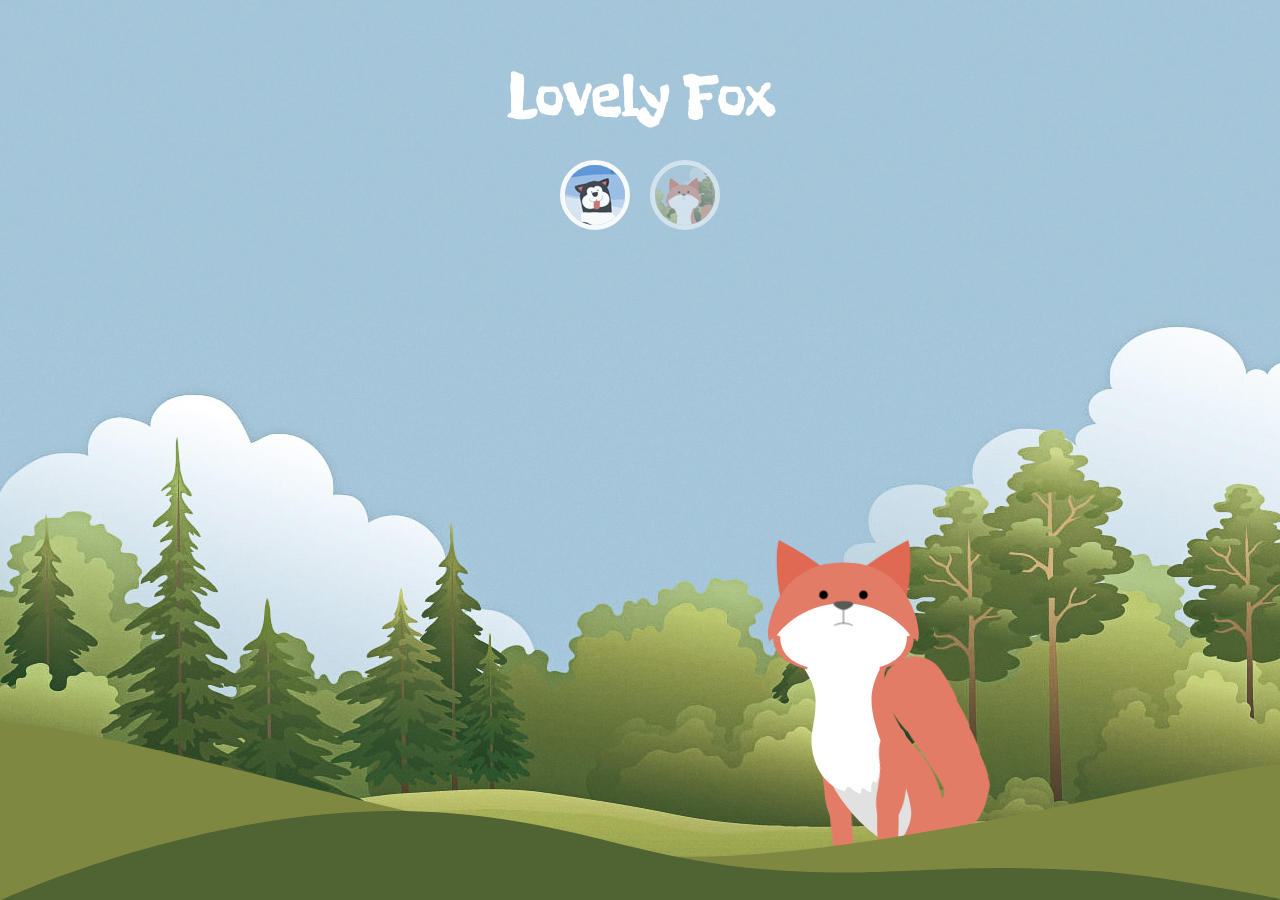
==== index2.html @ 7a29f23e "粥蛋动物园" ====
<!DOCTYPE html>
<html>

<head>
	<meta charset="UTF-8" />
	<meta http-equiv="X-UA-Compatible" content="IE=edge">
	<meta name="viewport" content="width=device-width, initial-scale=1">
	<title>粥蛋动物园</title>
	<meta name="description" content="Demo 2 for the tutorial on how to animate SVG animals using only CSS (SCSS)" />
	<meta name="keywords" content="animated animals, css, scss, squigglevision, svg, husky, web design" />
	<meta name="author" content="David Khourshid for Codrops" />
	<link rel="shortcut icon" href="favicon.svg">
	<link href='https://fonts.googleapis.com/css?family=Freckle+Face' rel='stylesheet' type='text/css'>
	<link rel="stylesheet" type="text/css" href="css/normalize.css" />
	<link rel="stylesheet" type="text/css" href="css/demo.css" />
	<link rel="stylesheet" type="text/css" href="css/fox.css" />
	<!--[if IE]>
			<script src="http://html5shiv.googlecode.com/svn/trunk/html5.js"></script>
		<![endif]-->
</head>

<body class="demo-fox">
	<div class="container">
		<header class="codrops-header">
			<h1>Lovely Fox</h1>
			<nav class="codrops-demos">
				<a href="index.html" title="Alex the CSS Husky"><img src="img/link-husky.png"
						alt="Alex the Husky" /></a>
				<a class="current-demo" href="index2.html" title="Felix the CSS/SVG Fox"><img src="img/link-fox.png"
						alt="Felix the Fox" /></a>
			</nav>
		</header>
		<div class="content content--fox">
			<div class="fox">
				<div class="fox-body">
					<div class="fox-front-leg"></div>
					<div class="fox-front-leg"></div>
				</div>
				<div class="fox-head">
					<div class="fox-face">
						<div class="fox-ears">
							<div class="fox-ear"></div>
							<div class="fox-ear"></div>
						</div>
						<div class="fox-skull"></div>
						<div class="fox-front"></div>
						<div class="fox-eyes"></div>
						<div class="fox-nose"></div>
					</div>
				</div>
				<div class="fox-tail">
					<div class="fox-tail">
						<div class="fox-tail">
							<div class="fox-tail">
								<div class="fox-tail">
									<div class="fox-tail">
										<div class="fox-tail">
										</div>
									</div>
								</div>
							</div>
						</div>
					</div>
				</div>
			</div>
			<svg xmlns="http://www.w3.org/2000/svg" version="1.1" style="display:none">
				<defs>
					<filter id="squiggly-0">
						<feTurbulence id="turbulence" baseFrequency="0.02" numOctaves="3" result="noise" seed="0" />
						<feDisplacementMap id="displacement" in="SourceGraphic" in2="noise" scale="2" />
					</filter>
					<filter id="squiggly-1">
						<feTurbulence id="turbulence" baseFrequency="0.02" numOctaves="3" result="noise" seed="1" />
						<feDisplacementMap in="SourceGraphic" in2="noise" scale="3" />
					</filter>
					<filter id="squiggly-2">
						<feTurbulence id="turbulence" baseFrequency="0.02" numOctaves="3" result="noise" seed="2" />
						<feDisplacementMap in="SourceGraphic" in2="noise" scale="2" />
					</filter>
					<filter id="squiggly-3">
						<feTurbulence id="turbulence" baseFrequency="0.02" numOctaves="3" result="noise" seed="3" />
						<feDisplacementMap in="SourceGraphic" in2="noise" scale="3" />
					</filter>
					<filter id="squiggly-4">
						<feTurbulence id="turbulence" baseFrequency="0.02" numOctaves="3" result="noise" seed="4" />
						<feDisplacementMap in="SourceGraphic" in2="noise" scale="1" />
					</filter>
				</defs>
			</svg>
		</div><!-- /content -->
	</div><!-- /container -->
	<div style="text-align:center;clear:both">
		<script src="/gg_bd_ad_720x90.js" type="text/javascript"></script>
		<script src="/follow.js" type="text/javascript"></script>
	</div>
</body>

</html>
---- css/demo.css ----
@font-face {
	font-weight: normal;
	font-style: normal;
	font-family: 'codropsicons';
	src:url('../fonts/codropsicons/codropsicons.eot');
	src:url('../fonts/codropsicons/codropsicons.eot?#iefix') format('embedded-opentype'),
		url('../fonts/codropsicons/codropsicons.woff') format('woff'),
		url('../fonts/codropsicons/codropsicons.ttf') format('truetype'),
		url('../fonts/codropsicons/codropsicons.svg#codropsicons') format('svg');
}

*, *::after, *::before { -webkit-box-sizing: border-box; box-sizing: border-box; }

body {
	font-family: Avenir, 'Helvetica Neue', 'Lato', 'Segoe UI', Helvetica, Arial, sans-serif;
	color: #444;
	background: #f6f6f6;
	-webkit-font-smoothing: antialiased;
	-moz-osx-font-smoothing: grayscale;
}

a {
	outline: none;
	color: #fff;
	text-decoration: none;
}

a:hover, a:focus {
	color: #2C2F36;
	outline: none;
}

.info {
	display: none;
	max-width: 300px;
	font-weight: bold;
	color: #d14684;
	background: #fff;
	border-radius: 15px;
	padding: 1em;
	margin: 1em auto;
}

.hidden {
	position: absolute;
	overflow: hidden;
	width: 0;
	height: 0;
	pointer-events: none;
}

.container {
	overflow: hidden;
	width: 100vw;
	height: 100vh;
}

/* Header */
.codrops-header {
	padding: 2em 1em 4em;
	text-align: center;
	z-index: 100;
}

.codrops-header h1 {
	margin: 0.5em 0 0;
	letter-spacing: -1px;
	font-size: 4em;
	line-height: 1;
	font-family: 'Freckle Face', cursive;
	font-weight: 400;
	color: #fff;
}

/* Top Navigation Style */
.codrops-links {
	position: relative;
	display: inline-block;
	text-align: center;
	white-space: nowrap;
}

.codrops-links::after {
	position: absolute;
	top: 0;
	left: 50%;
	width: 1px;
	height: 100%;
	background: rgba(0,0,0,0.1);
	content: '';
	-webkit-transform: rotate3d(0,0,1,22.5deg);
	transform: rotate3d(0,0,1,22.5deg);
}

.codrops-icon {
	display: inline-block;
	margin: 0.5em;
	padding: 0em 0;
	width: 1.5em;
	text-decoration: none;
}

.codrops-icon span {
	display: none;
}

.codrops-icon::before {
	margin: 0 5px;
	text-transform: none;
	font-weight: normal;
	font-style: normal;
	font-variant: normal;
	font-family: 'codropsicons';
	line-height: 1;
	speak: none;
	-webkit-font-smoothing: antialiased;
}

.codrops-icon--drop::before {
	content: "\e001";
	color: #0099cc;
}

.codrops-icon--prev::before {
	content: "\e004";
}

/* Demo links */
.codrops-demos {
	margin: 2em 0 0;
}

.codrops-demos a {
	display: inline-block;
	margin: 0 0.5em;
	font-weight: bold;
}

.codrops-demos a img {
	display: block;
	border-radius: 50%;
	border: 5px solid #fff;
	opacity: 0.9;
}

.codrops-demos a:focus img,
.codrops-demos a:hover img {
	opacity: 1;
}

.codrops-demos a.current-demo img {
	opacity: 0.5;
}

/* Content */
.content {
	padding: 3em 0;
}

@media screen and (max-width: 40em) {
	.codrops-header h1 {
		font-size: 2.8em;
	}
	.info {
		display: block;
	}
}
---- css/fox.css ----
*, *:before, *:after {
  position: relative;
}

body {
  background: white;
}

.codrops-header h1 {
  -webkit-animation: squigglevision 0.3s infinite;
  animation: squigglevision 0.3s infinite;
  -webkit-animation-timing-function: cubic-bezier(0, 0, 0.8, 0.9);
  animation-timing-function: cubic-bezier(0, 0, 0.8, 0.9);
}

.content--fox {
  background: #99bfcf url("../img/landscape.jpg") no-repeat 50% 100%;
  background-size: cover;
  position: absolute;
  pointer-events: none;
  top: 0;
  width: 100%;
  height: 100vh;
  overflow: hidden;
  left: 50%;
  -webkit-transform: translateX(-50%);
  transform: translateX(-50%);
}
.content--fox:after {
  content: '';
  position: absolute;
  top: 0;
  left: 0;
  width: 100%;
  height: 100%;
  background-position: bottom center;
  background-repeat: no-repeat;
  background-size: cover;
  background-image: url("data:image/svg+xml;charset=utf8,%3Csvg%20viewBox%3D%220%200%201290%20900%22%20xmlns%3D%22http%3A%2F%2Fwww%2Ew3%2Eorg%2F2000%2Fsvg%22%3E%3Cpath%20fill%3D%22%237e8841%22%20d%3D%22M1290%2C764%2E1V900H0V722c115%2E2%2C0%2C514%2E2%2C135%2E7%2C698%2C134%2E8C903%2E5%2C855%2E7%2C1223%2E5%2C764%2E1%2C1290%2C764%2E1z%22%2F%3E%3Cpath%20fill%3D%22%234f6333%22%20d%3D%22M6%2C900c0%2C0%2C209%2E1%2D96%2E7%2C417%2E9%2D88%2E5c180%2E9%2C7%2E1%2C230%2E7%2C64%2E4%2C442%2E4%2C60%2E9c68%2E2%2D1%2E1%2C126%2E6%2D8%2E1%2C233%2E7%2D1%2E5c71%2E8%2C4%2E5%2C190%2C29%2C190%2C29H6z%22%2F%3E%3C%2Fsvg%3E");
}

.fox {
  position: absolute;
  height: 26.25vmax;
  width: 18.2vmax;
  -webkit-animation: fox 17s none, squigglevision 0.3s infinite;
  animation: fox 17s none, squigglevision 0.3s infinite;
  -webkit-animation-timing-function: cubic-bezier(0, 0, 0.8, 0.9);
  animation-timing-function: cubic-bezier(0, 0, 0.8, 0.9);
  bottom: 2.5vmax;
  left: 60%;
  -webkit-transform-origin: bottom right;
  transform-origin: bottom right;
}
.fox *, .fox *:before, .fox *:after {
  -webkit-animation-timing-function: cubic-bezier(0.645, 0.045, 0.355, 1) !important;
  animation-timing-function: cubic-bezier(0.645, 0.045, 0.355, 1) !important;
}
.fox * {
  position: absolute;
  background-size: contain;
  background-repeat: no-repeat;
  -webkit-transform-style: preserve-3d;
  transform-style: preserve-3d;
}
.fox *:before, .fox *:after {
  content: '';
  position: absolute;
  display: block;
  background-size: contain;
  background-repeat: no-repeat;
  height: 100%;
  width: 100%;
}

.fox-head {
  -webkit-transform: translateZ(200px);
  transform: translateZ(200px);
  -webkit-animation: head 17s forwards;
  animation: head 17s forwards;
  height: 11.76vmax;
  width: 11.76vmax;
  top: 0;
  left: 0;
}

.fox-face {
  -webkit-perspective: 70vmax;
  perspective: 70vmax;
}
.fox-face, .fox-face > * {
  height: 100%;
  width: 100%;
  background-size: contain;
}

.fox-ears {
  -webkit-transform: translateZ(-5.88vmax);
  transform: translateZ(-5.88vmax);
  -webkit-animation: ears 17s infinite none;
  animation: ears 17s infinite none;
}

.fox-ear {
  height: 100%;
  width: 100%;
}

.fox-ear:first-child {
  -webkit-animation: ear-left 17s infinite none;
  animation: ear-left 17s infinite none;
  background-image: url("data:image/svg+xml;charset=utf8,%3Csvg%20viewBox%3D%220%200%20168%20168%22%20xmlns%3D%22http%3A%2F%2Fwww%2Ew3%2Eorg%2F2000%2Fsvg%22%3E%3Cpath%20fill%3D%22%23df6951%22%20d%3D%22M48%2E7%2C84%2E4c0%2C0%2D35%2E5%2C4%2E6%2D40%2D10%2E8s%2D8%2D57%2E2%2D2%2E5%2D70%2E9c0%2C0%2C66%2E7%2C34%2C66%2E7%2C52S48%2E7%2C84%2E4%2C48%2E7%2C84%2E4z%22%2F%3E%3C%2Fsvg%3E");
}

.fox-ear:last-child {
  -webkit-animation: ear-right 17s infinite none;
  animation: ear-right 17s infinite none;
  background-image: url("data:image/svg+xml;charset=utf8,%3Csvg%20viewBox%3D%220%200%20168%20168%22%20xmlns%3D%22http%3A%2F%2Fwww%2Ew3%2Eorg%2F2000%2Fsvg%22%3E%3Cpath%20fill%3D%22%23df6951%22%20d%3D%22M118%2E8%2C84%2E4c0%2C0%2C35%2E5%2C4%2E6%2C40%2D10%2E8s8%2D57%2E2%2C2%2E5%2D70%2E9c0%2C0%2D66%2E8%2C34%2D66%2E8%2C52S118%2E8%2C84%2E4%2C118%2E8%2C84%2E4z%22%2F%3E%3C%2Fsvg%3E");
}

.fox-skull {
  background-image: url("data:image/svg+xml;charset=utf8,%3Csvg%20viewBox%3D%220%200%20168%20168%22%20xmlns%3D%22http%3A%2F%2Fwww%2Ew3%2Eorg%2F2000%2Fsvg%22%3E%3Cpath%20fill%3D%22%23e37c67%22%20id%3D%22circle%22%20d%3D%22M83%2E7%2C157%2E4c11%2E3%2C0%2C77%2E9%2D2%2E3%2C77%2E9%2D39%2E3c0%2C0%2C3%2E7%2C1%2C3%2E7%2C4%2E3c0%2C0%2C2%2E1%2D3%2E3%2C2%2E1%2D10%2E3s%2D9%2E3%2D78%2E2%2D83%2E7%2D78%2E2%20%20%20S0%2C105%2E1%2C0%2C112%2E1s2%2E1%2C10%2E3%2C2%2E1%2C10%2E3c0%2D3%2E3%2C3%2E7%2D4%2E3%2C3%2E7%2D4%2E3C5%2E8%2C155%2E1%2C72%2E4%2C157%2E4%2C83%2E7%2C157%2E4z%22%2F%3E%3Cpath%20fill%3D%22white%22%20d%3D%22M83%2E7%2C139%2E9c38%2E2%2C0%2C40%2E1%2C6%2E9%2C40%2E1%2C6%2E9v5%2E7c%2D1%2E2%2C4%2E9%2D35%2E2%2C7%2E4%2D40%2E1%2C7%2E4s%2D39%2D2%2E6%2D40%2E1%2D7%2E4v%2D5%2E7%20%20%20C43%2E6%2C146%2E9%2C45%2E5%2C139%2E9%2C83%2E7%2C139%2E9z%22%2F%3E%3C%2Fsvg%3E");
  background-size: contain;
}

.fox-front {
  -webkit-animation: front 17s infinite none;
  animation: front 17s infinite none;
  -webkit-transform-origin: bottom center;
  transform-origin: bottom center;
}
.fox-front:after {
  -webkit-animation: front-after 17s infinite none;
  animation: front-after 17s infinite none;
  -webkit-transform-origin: bottom right;
  transform-origin: bottom right;
  background-image: url("data:image/svg+xml;charset=utf8,%3Csvg%20viewBox%3D%220%200%20168%20168%22%20xmlns%3D%22http%3A%2F%2Fwww%2Ew3%2Eorg%2F2000%2Fsvg%22%3E%3Cpath%20fill%3D%22white%22%20d%3D%22M83%2E7%2C154%2E4c14%2C0%2C71%2C0%2E1%2C70%2E3%2D38%2E5l3%2E8%2D1%2E5c0%2C0%2D24%2E1%2D35%2E5%2D74%2D35%2E5s%2D74%2C35%2E5%2D74%2C35%2E5l3%2E8%2C1%2E5%20%20%20C12%2E7%2C154%2E5%2C69%2E7%2C154%2E4%2C83%2E7%2C154%2E4z%22%2F%3E%3C%2Fsvg%3E");
}
.fox-front:before {
  -webkit-animation: front-before 17s infinite none;
  animation: front-before 17s infinite none;
  -webkit-transform-origin: right top;
  transform-origin: right top;
  height: 5.67vmax;
  width: 7.7vmax;
  bottom: 0.56vmax;
  left: -1.82vmax;
  -webkit-transform: rotateY(90deg);
  transform: rotateY(90deg);
  background-image: url("data:image/svg+xml;charset=utf8,%3Csvg%20viewBox%3D%22%2D337%20181%2E6%20115%2E7%2081%22%20xmlns%3D%22http%3A%2F%2Fwww%2Ew3%2Eorg%2F2000%2Fsvg%22%3E%3Cpath%20fill%3D%22white%22%20d%3D%22M%2D221%2E3%2C183%2E1c%2D33%2E5%2D3%2D115%2E7%2D2%2D115%2E7%2C7c0%2C40%2E5%2C69%2E3%2C49%2E1%2C79%2E2%2C59c13%2E1%2C13%2E1%2C36%2E5%2C13%2E5%2C36%2E5%2C13%2E5V183%2E1z%22%2F%3E%3C%2Fsvg%3E");
}

.fox-nose {
  -webkit-animation: nose 17s infinite none;
  animation: nose 17s infinite none;
}
.fox-nose:before {
  -webkit-transform: translateZ(10.5vmax) scale(0.8);
  transform: translateZ(10.5vmax) scale(0.8);
  background-image: url("data:image/svg+xml;charset=utf8,%3Csvg%20viewBox%3D%220%200%20168%20168%22%20xmlns%3D%22http%3A%2F%2Fwww%2Ew3%2Eorg%2F2000%2Fsvg%22%3E%3Cpath%20fill%3D%22%23575A57%22%20d%3D%22M83%2E7%2C86%2E7c3%2E3%2C0%2C11%2E6%2D3%2E9%2C11%2E6%2D7%2E1c0%2D3%2E2%2D9%2E4%2D3%2E2%2D11%2E6%2D3%2E2c%2D2%2E2%2C0%2D11%2E6%2C0%2D11%2E6%2C3%2E2%20%20%20C72%2E1%2C82%2E8%2C80%2E4%2C86%2E7%2C83%2E7%2C86%2E7z%22%2F%3E%3Cpath%20stroke%3D%22%23575A57%22%20d%3D%22M83%2E7%2C102%2E3V86%2E7%22%2F%3E%3Cpath%20stroke%3D%22%23575A57%22%20fill%3D%22none%22%20d%3D%22M94%2E5%2C104%2E9c0%2C0%2D5%2E2%2D2%2E7%2D10%2E8%2D2%2E7c%2D5%2E6%2C0%2D10%2E8%2C2%2E7%2D10%2E8%2C2%2E7%22%2F%3E%3C%2Fsvg%3E");
}

.fox-eyes {
  -webkit-animation: eyes 17s infinite none;
  animation: eyes 17s infinite none;
  -webkit-transform-origin: center 4.9vmax;
  transform-origin: center 4.9vmax;
}
.fox-eyes:before {
  -webkit-transform: translateZ(7.0vmax) scale(0.8);
  transform: translateZ(7.0vmax) scale(0.8);
  background-image: url("data:image/svg+xml;charset=utf8,%3Csvg%20viewBox%3D%220%200%20168%20168%22%20xmlns%3D%22http%3A%2F%2Fwww%2Ew3%2Eorg%2F2000%2Fsvg%22%3E%3Ccircle%20cx%3D%2258%2E9%22%20cy%3D%2268%22%20r%3D%225%2E4%22%2F%3E%3Ccircle%20cx%3D%22108%2E6%22%20cy%3D%2268%22%20r%3D%225%2E4%22%2F%3E%3C%2Fsvg%3E");
}

.fox-body {
  -webkit-perspective: 70vmax;
  perspective: 70vmax;
  -webkit-animation: body 17s forwards;
  animation: body 17s forwards;
  height: 17.22vmax;
  width: 11.2vmax;
  top: 7.7vmax;
  left: 2.52vmax;
  -webkit-transform-origin: top center;
  transform-origin: top center;
}

.fox-body:before {
  height: 100%;
  width: 100%;
  background-image: url("data:image/svg+xml;charset=utf8,%3Csvg%20viewBox%3D%220%200%20160%20246%22%20xmlns%3D%22http%3A%2F%2Fwww%2Ew3%2Eorg%2F2000%2Fsvg%22%3E%3Cpath%20fill%3D%22%23e37c67%22%20d%3D%22M94%2E5%2C50%2E8c0%2C33%2C22%2E5%2C66%2E8%2C33%2E3%2C77%2E7s32%2E3%2C40%2E3%2C32%2E3%2C71%2E7s%2D14%2E3%2C46%2D32%2E8%2C46c%2D42%2E5%2C0%2D103%2E8%2D71%2E7%2D103%2E8%2D114%2E7%20%20%20%20S17%2E1%2C47%2E8%2C2%2E9%2C33%2E6S29%2E1%2C0%2C51%2E5%2C0s60%2E2%2C13%2C60%2E2%2C21%2E9S94%2E5%2C33%2E8%2C94%2E5%2C50%2E8z%22%2F%3E%3Cpath%20fill%3D%22%23E1E1E1%22%20d%3D%22M107%2E4%2C241%2E7C67%2E9%2C225%2E4%2C23%2E5%2C168%2C23%2E5%2C131%2E4c0%2D43%2D6%2E4%2D83%2E6%2D20%2E5%2D97%2E8S29%2E1%2C0%2C51%2E5%2C0s41%2E2%2C13%2C41%2E2%2C21%2E9%20%20%20%20S77%2E8%2C53%2E8%2C77%2E8%2C70%2E8c0%2C33%2C10%2E2%2C51%2E5%2C21%2E1%2C62%2E3s25%2E6%2C55%2E7%2C25%2E6%2C70%2E3C124%2E4%2C222%2E8%2C107%2E4%2C241%2E7%2C107%2E4%2C241%2E7z%22%2F%3E%3Cpath%20fill%3D%22white%22%20d%3D%22M0%2C26%2E5c0%2C16%2E2%2C17%2E6%2C25%2E2%2C17%2E5%2C52%2E9c%2D0%2E1%2C20%2D4%2E7%2C29%2E9%2D4%2E7%2C43%2E6s6%2E6%2C48%2C37%2E6%2C56%2E4c0%2C0%2C0%2E7%2D5%2C3%2E7%2D5%20%20%20%20s8%2C7%2E3%2C14%2E3%2C7%2E3c0%2C0%2D0%2E7%2D5%2E7%2C1%2E7%2D5%2E7s5%2E5%2C4%2E3%2C9%2E9%2C4%2E3c0%2C0%2D1%2E7%2D8%2E9%2C2%2E6%2D13%2E2c0%2C0%2C0%2E5%2C3%2C2%2E5%2C3c0%2C0%2C1%2E8%2D5%2C4%2E5%2D6%2E5s9%2E2%2D8%2E8%2C9%2E2%2D14%2E8%20%20%20%20s%2D18%2E8%2D44%2E9%2D18%2E8%2D70%2E8s12%2E6%2D32%2E5%2C12%2E6%2D53%2E5S58%2E9%2C0%2C47%2E4%2C0S0%2C9%2C0%2C26%2E5z%22%2F%3E%3C%2Fsvg%3E");
}

.fox-front-leg {
  top: 8.4vmax;
  left: 1.05vmax;
  height: 9.1vmax;
  width: 2.94vmax;
  -webkit-transform-origin: center top;
  transform-origin: center top;
  background-image: url("data:image/svg+xml;charset=utf8,%3Csvg%20viewBox%3D%220%200%2042%20130%22%20xmlns%3D%22http%3A%2F%2Fwww%2Ew3%2Eorg%2F2000%2Fsvg%22%3E%3Cpath%20fill%3D%22%23e37c67%22%20d%3D%22M22%2E6%2C97%2E5c15%2E2%2C0%2C16%2D32%2C16%2D32S37%2E8%2C42%2C41%2E3%2C31S19%2E4%2C0%2C7%2E6%2C0C%2D4%2E1%2C0%2C0%2E3%2C20%2C3%2E8%2C31s2%2E8%2C34%2E5%2C2%2E8%2C34%2E5%20%20%20%20S7%2E3%2C97%2E5%2C22%2E6%2C97%2E5z%22%2F%3E%3C%2Fsvg%3E");
}
.fox-front-leg:before, .fox-front-leg:after {
  -webkit-transform-origin: 2.8vmax 63%;
  transform-origin: 2.8vmax 63%;
  height: 100%;
  width: 100%;
}
.fox-front-leg:before {
  background-image: url("data:image/svg+xml;charset=utf8,%3Csvg%20viewBox%3D%220%200%2042%20130%22%20xmlns%3D%22http%3A%2F%2Fwww%2Ew3%2Eorg%2F2000%2Fsvg%22%3E%3Cpath%20fill%3D%22%23e37c67%22%20d%3D%22M22%2E6%2C129%2E7c9%2E5%2C0%2C11%2E2%2D7%2E3%2C11%2E2%2D9%2E3s2%2E2%2D36%2E2%2C0%2D40%2E5c%2D2%2E2%2D4%2E3%2D2%2E5%2D6%2E3%2D11%2E2%2D6%2E3s%2D9%2C2%2D11%2E2%2C6%2E3%20%20%20%20c%2D2%2E2%2C4%2E3%2C0%2C38%2E5%2C0%2C40%2E5S13%2E1%2C129%2E7%2C22%2E6%2C129%2E7z%22%2F%3E%3C%2Fsvg%3E");
}
.fox-front-leg:first-child {
  z-index: -1;
  -webkit-animation: upper-left-leg 17s forwards;
  animation: upper-left-leg 17s forwards;
}
.fox-front-leg:first-child:before {
  -webkit-animation: lower-left-leg 17s forwards;
  animation: lower-left-leg 17s forwards;
}
.fox-front-leg:nth-child(2) {
  -webkit-animation: upper-right-leg 17s forwards;
  animation: upper-right-leg 17s forwards;
}
.fox-front-leg:nth-child(2):before {
  -webkit-animation: lower-right-leg 17s forwards;
  animation: lower-right-leg 17s forwards;
}
.fox-front-leg + .fox-front-leg {
  left: 6.3vmax;
  z-index: 1;
}

.fox-tail {
  z-index: -1;
  width: 2.8vmax;
  height: 2.8vmax;
  -webkit-transform-origin: center bottom;
  transform-origin: center bottom;
}
.fox-tail:before {
  -webkit-transform-origin: center bottom;
  transform-origin: center bottom;
  background-image: url("data:image/svg+xml;charset=utf8,%3Csvg%20viewBox%3D%220%200%2066%2E4%2066%2E4%22%20xmlns%3D%22http%3A%2F%2Fwww%2Ew3%2Eorg%2F2000%2Fsvg%22%3E%3Cpath%20fill%3D%22%23e37c67%22%20d%3D%22M33%2E2%2C0C14%2E9%2C0%2C0%2C14%2E9%2C0%2C33%2E2C0%2C42%2E7%2C0%2E9%2C61%2C2%2E6%2C66%2E4h30%2E6h30%2E6c1%2E7%2D5%2E3%2C2%2E6%2D23%2E7%2C2%2E6%2D33%2E2%20%20%20C66%2E4%2C14%2E9%2C51%2E5%2C0%2C33%2E2%2C0z%22%2F%3E%3C%2Fsvg%3E");
}
.fox > .fox-tail {
  -webkit-transform: rotate(90deg);
  transform: rotate(90deg);
  top: 19.6vmax;
  left: 11.2vmax;
}
.fox-tail > .fox-tail {
  -webkit-animation: tail-inner 3s ease-in-out both infinite;
  animation: tail-inner 3s ease-in-out both infinite;
  top: -1.4vmax;
  -webkit-transform: scale(1.1) rotate(-35deg);
  transform: scale(1.1) rotate(-35deg);
}
.fox-tail > .fox-tail > .fox-tail > .fox-tail > .fox-tail {
  -webkit-animation: tail-outer 3s ease-in-out both infinite;
  animation: tail-outer 3s ease-in-out both infinite;
  -webkit-transform: scale(1.1) rotate(15deg);
  transform: scale(1.1) rotate(15deg);
}

@-webkit-keyframes tail-inner {
  0% {
    -webkit-transform: scale(1.1) rotate(-38deg);
    transform: scale(1.1) rotate(-38deg);
  }
  50% {
    -webkit-transform: scale(1.1) rotate(-35deg);
    transform: scale(1.1) rotate(-35deg);
  }
  100% {
    -webkit-transform: scale(1.1) rotate(-38deg);
    transform: scale(1.1) rotate(-38deg);
  }
}

@keyframes tail-inner {
  0% {
    -webkit-transform: scale(1.1) rotate(-38deg);
    transform: scale(1.1) rotate(-38deg);
  }
  50% {
    -webkit-transform: scale(1.1) rotate(-35deg);
    transform: scale(1.1) rotate(-35deg);
  }
  100% {
    -webkit-transform: scale(1.1) rotate(-38deg);
    transform: scale(1.1) rotate(-38deg);
  }
}
@-webkit-keyframes tail-outer {
  0% {
    -webkit-transform: scale(1.1) rotate(-3deg);
    transform: scale(1.1) rotate(-3deg);
  }
  50% {
    -webkit-transform: scale(1.1) rotate(15deg);
    transform: scale(1.1) rotate(15deg);
  }
  100% {
    -webkit-transform: scale(1.1) rotate(-3deg);
    transform: scale(1.1) rotate(-3deg);
  }
}
@keyframes tail-outer {
  0% {
    -webkit-transform: scale(1.1) rotate(-3deg);
    transform: scale(1.1) rotate(-3deg);
  }
  50% {
    -webkit-transform: scale(1.1) rotate(15deg);
    transform: scale(1.1) rotate(15deg);
  }
  100% {
    -webkit-transform: scale(1.1) rotate(-3deg);
    transform: scale(1.1) rotate(-3deg);
  }
}
@-webkit-keyframes fox {
  0% {
    -webkit-transform: scale(0.55);
    transform: scale(0.55); opacity: 0;
  }
  5.88235% {
    -webkit-transform: scale(0.6);
    transform: scale(0.6); opacity: 1;
  }
  11.76471% {
    -webkit-transform: scale(0.7);
    transform: scale(0.7);
  }
  17.64706% {
    -webkit-transform: scale(0.825);
    transform: scale(0.825);
  }
  23.52941% {
    -webkit-transform: scale(0.95);
    transform: scale(0.95);
  }
  27.64706% {
    -webkit-transform: scale(1);
    transform: scale(1); -webkit-animation-timing-function: ease-in-out; animation-timing-function: ease-in-out;
  }
}
@keyframes fox {
  0% {
    -webkit-transform: scale(0.55);
    transform: scale(0.55); opacity: 0;
  }
  5.88235% {
    -webkit-transform: scale(0.6);
    transform: scale(0.6); opacity: 1;
  }
  11.76471% {
    -webkit-transform: scale(0.7);
    transform: scale(0.7);
  }
  17.64706% {
    -webkit-transform: scale(0.825);
    transform: scale(0.825);
  }
  23.52941% {
    -webkit-transform: scale(0.95);
    transform: scale(0.95);
  }
  27.64706% {
    -webkit-transform: scale(1);
    transform: scale(1); -webkit-animation-timing-function: ease-in-out; animation-timing-function: ease-in-out;
  }
}
@-webkit-keyframes body {
  5.88235% {
    -webkit-transform: translateY(0.35vmax);
    transform: translateY(0.35vmax);
  }
  11.76471% {
    -webkit-transform: translateY(0.35vmax);
    transform: translateY(0.35vmax);
  }
  17.64706% {
    -webkit-transform: translateY(0.35vmax);
    transform: translateY(0.35vmax);
  }
  23.52941% {
    -webkit-transform: translateY(0.35vmax);
    transform: translateY(0.35vmax);
  }
  7.05882% {
    -webkit-transform: translateY(0);
    transform: translateY(0);
  }
  12.94118% {
    -webkit-transform: translateY(0);
    transform: translateY(0);
  }
  18.82353% {
    -webkit-transform: translateY(0);
    transform: translateY(0);
  }
  24.70588% {
    -webkit-transform: translateY(0);
    transform: translateY(0);
  }
}
@keyframes body {
  5.88235% {
    -webkit-transform: translateY(0.35vmax);
    transform: translateY(0.35vmax);
  }
  11.76471% {
    -webkit-transform: translateY(0.35vmax);
    transform: translateY(0.35vmax);
  }
  17.64706% {
    -webkit-transform: translateY(0.35vmax);
    transform: translateY(0.35vmax);
  }
  23.52941% {
    -webkit-transform: translateY(0.35vmax);
    transform: translateY(0.35vmax);
  }
  7.05882% {
    -webkit-transform: translateY(0);
    transform: translateY(0);
  }
  12.94118% {
    -webkit-transform: translateY(0);
    transform: translateY(0);
  }
  18.82353% {
    -webkit-transform: translateY(0);
    transform: translateY(0);
  }
  24.70588% {
    -webkit-transform: translateY(0);
    transform: translateY(0);
  }
}
@-webkit-keyframes head {
  5.88235% {
    -webkit-transform: translateY(0.7vmax);
    transform: translateY(0.7vmax);
  }
  11.76471% {
    -webkit-transform: translateY(0.7vmax);
    transform: translateY(0.7vmax);
  }
  17.64706% {
    -webkit-transform: translateY(0.7vmax);
    transform: translateY(0.7vmax);
  }
  23.52941% {
    -webkit-transform: translateY(0.7vmax);
    transform: translateY(0.7vmax);
  }
  7.05882% {
    -webkit-transform: translateY(0);
    transform: translateY(0);
  }
  12.94118% {
    -webkit-transform: translateY(0);
    transform: translateY(0);
  }
  18.82353% {
    -webkit-transform: translateY(0);
    transform: translateY(0);
  }
  24.70588% {
    -webkit-transform: translateY(0);
    transform: translateY(0);
  }
}
@keyframes head {
  5.88235% {
    -webkit-transform: translateY(0.7vmax);
    transform: translateY(0.7vmax);
  }
  11.76471% {
    -webkit-transform: translateY(0.7vmax);
    transform: translateY(0.7vmax);
  }
  17.64706% {
    -webkit-transform: translateY(0.7vmax);
    transform: translateY(0.7vmax);
  }
  23.52941% {
    -webkit-transform: translateY(0.7vmax);
    transform: translateY(0.7vmax);
  }
  7.05882% {
    -webkit-transform: translateY(0);
    transform: translateY(0);
  }
  12.94118% {
    -webkit-transform: translateY(0);
    transform: translateY(0);
  }
  18.82353% {
    -webkit-transform: translateY(0);
    transform: translateY(0);
  }
  24.70588% {
    -webkit-transform: translateY(0);
    transform: translateY(0);
  }
}
@-webkit-keyframes upper-left-leg {
  0% {
    -webkit-transform: rotate(0);
    transform: rotate(0);
  }
  5.88235% {
    -webkit-transform: rotate(15deg);
    transform: rotate(15deg);
  }
  11.76471% {
    -webkit-transform: rotate(0);
    transform: rotate(0);
  }
  17.64706% {
    -webkit-transform: rotate(15deg);
    transform: rotate(15deg);
  }
  23.52941% {
    -webkit-transform: rotate(0);
    transform: rotate(0);
  }
  26.47059% {
    -webkit-transform: rotate(-5deg);
    transform: rotate(-5deg);
  }
  100% {
    -webkit-transform: rotate(-5deg);
    transform: rotate(-5deg);
  }
}
@keyframes upper-left-leg {
  0% {
    -webkit-transform: rotate(0);
    transform: rotate(0);
  }
  5.88235% {
    -webkit-transform: rotate(15deg);
    transform: rotate(15deg);
  }
  11.76471% {
    -webkit-transform: rotate(0);
    transform: rotate(0);
  }
  17.64706% {
    -webkit-transform: rotate(15deg);
    transform: rotate(15deg);
  }
  23.52941% {
    -webkit-transform: rotate(0);
    transform: rotate(0);
  }
  26.47059% {
    -webkit-transform: rotate(-5deg);
    transform: rotate(-5deg);
  }
  100% {
    -webkit-transform: rotate(-5deg);
    transform: rotate(-5deg);
  }
}
@-webkit-keyframes lower-left-leg {
  0% {
    -webkit-transform: rotate(0);
    transform: rotate(0);
  }
  5.88235% {
    -webkit-transform: rotate(-15deg);
    transform: rotate(-15deg);
  }
  11.76471% {
    -webkit-transform: rotate(0);
    transform: rotate(0);
  }
  17.64706% {
    -webkit-transform: rotate(-15deg);
    transform: rotate(-15deg);
  }
  23.52941% {
    -webkit-transform: rotate(0);
    transform: rotate(0);
  }
  100% {
    -webkit-transform: rotate(0);
    transform: rotate(0);
  }
}
@keyframes lower-left-leg {
  0% {
    -webkit-transform: rotate(0);
    transform: rotate(0);
  }
  5.88235% {
    -webkit-transform: rotate(-15deg);
    transform: rotate(-15deg);
  }
  11.76471% {
    -webkit-transform: rotate(0);
    transform: rotate(0);
  }
  17.64706% {
    -webkit-transform: rotate(-15deg);
    transform: rotate(-15deg);
  }
  23.52941% {
    -webkit-transform: rotate(0);
    transform: rotate(0);
  }
  100% {
    -webkit-transform: rotate(0);
    transform: rotate(0);
  }
}
@-webkit-keyframes upper-right-leg {
  5.88235% {
    -webkit-transform: rotate(0);
    transform: rotate(0);
  }
  11.76471% {
    -webkit-transform: rotate(20deg);
    transform: rotate(20deg);
  }
  17.64706% {
    -webkit-transform: rotate(0);
    transform: rotate(0);
  }
  23.52941% {
    -webkit-transform: rotate(20deg);
    transform: rotate(20deg);
  }
  29.41176% {
    -webkit-transform: rotate(10deg);
    transform: rotate(10deg);
  }
  100% {
    -webkit-transform: rotate(10deg);
    transform: rotate(10deg);
  }
}
@keyframes upper-right-leg {
  5.88235% {
    -webkit-transform: rotate(0);
    transform: rotate(0);
  }
  11.76471% {
    -webkit-transform: rotate(20deg);
    transform: rotate(20deg);
  }
  17.64706% {
    -webkit-transform: rotate(0);
    transform: rotate(0);
  }
  23.52941% {
    -webkit-transform: rotate(20deg);
    transform: rotate(20deg);
  }
  29.41176% {
    -webkit-transform: rotate(10deg);
    transform: rotate(10deg);
  }
  100% {
    -webkit-transform: rotate(10deg);
    transform: rotate(10deg);
  }
}
@-webkit-keyframes lower-right-leg {
  5.88235% {
    -webkit-transform: rotate(0);
    transform: rotate(0);
  }
  11.76471% {
    -webkit-transform: rotate(-20deg);
    transform: rotate(-20deg);
  }
  17.64706% {
    -webkit-transform: rotate(0);
    transform: rotate(0);
  }
  23.52941% {
    -webkit-transform: rotate(-20deg);
    transform: rotate(-20deg);
  }
  29.41176% {
    -webkit-transform: rotate(-10deg);
    transform: rotate(-10deg);
  }
  100% {
    -webkit-transform: rotate(-10deg);
    transform: rotate(-10deg);
  }
}
@keyframes lower-right-leg {
  5.88235% {
    -webkit-transform: rotate(0);
    transform: rotate(0);
  }
  11.76471% {
    -webkit-transform: rotate(-20deg);
    transform: rotate(-20deg);
  }
  17.64706% {
    -webkit-transform: rotate(0);
    transform: rotate(0);
  }
  23.52941% {
    -webkit-transform: rotate(-20deg);
    transform: rotate(-20deg);
  }
  29.41176% {
    -webkit-transform: rotate(-10deg);
    transform: rotate(-10deg);
  }
  100% {
    -webkit-transform: rotate(-10deg);
    transform: rotate(-10deg);
  }
}
@-webkit-keyframes eyes {
  14.70588% {
    -webkit-transform: rotateY(-4deg);
    transform: rotateY(-4deg);
  }
  17.64706% {
    -webkit-transform: rotateY(-4deg);
    transform: rotateY(-4deg);
  }
  23.52941% {
    -webkit-transform: rotateY(-4deg);
    transform: rotateY(-4deg);
  }
  29.41176% {
    -webkit-transform: rotateY(-4deg);
    transform: rotateY(-4deg);
  }
  41.17647% {
    -webkit-transform: rotateY(-4deg);
    transform: rotateY(-4deg);
  }
  16.17647% {
    -webkit-transform: rotateY(-4deg) scaleY(0.2);
    transform: rotateY(-4deg) scaleY(0.2);
  }
  26.47059% {
    -webkit-transform: rotateY(-4deg) rotateX(-3deg) scaleY(0.2);
    transform: rotateY(-4deg) rotateX(-3deg) scaleY(0.2);
  }
  44.11765% {
    -webkit-transform: rotateY(-24deg) rotateZ(-12deg) rotateX(-2deg);
    transform: rotateY(-24deg) rotateZ(-12deg) rotateX(-2deg);
  }
  52.94118% {
    -webkit-transform: rotateY(-24deg) rotateZ(-12deg) rotateX(-2deg);
    transform: rotateY(-24deg) rotateZ(-12deg) rotateX(-2deg);
  }
  55.88235% {
    -webkit-transform: rotateY(10deg) rotateX(1deg);
    transform: rotateY(10deg) rotateX(1deg);
  }
  60% {
    -webkit-transform: rotateY(10deg) rotateX(1deg);
    transform: rotateY(10deg) rotateX(1deg);
  }
  63.52941% {
    -webkit-transform: rotateY(10deg) rotateX(1deg);
    transform: rotateY(10deg) rotateX(1deg);
  }
  70.58824% {
    -webkit-transform: rotateY(10deg) rotateX(1deg);
    transform: rotateY(10deg) rotateX(1deg);
  }
  61.76471% {
    -webkit-transform: rotateY(10deg) rotateX(1deg) scaleY(0.2);
    transform: rotateY(10deg) rotateX(1deg) scaleY(0.2);
  }
  76.47059% {
    -webkit-transform: rotate(0);
    transform: rotate(0);
  }
  82.35294% {
    -webkit-transform: rotate(0);
    transform: rotate(0);
  }
  79.41176% {
    -webkit-transform: rotate(0) scaleY(0.2);
    transform: rotate(0) scaleY(0.2);
  }
}
@keyframes eyes {
  14.70588% {
    -webkit-transform: rotateY(-4deg);
    transform: rotateY(-4deg);
  }
  17.64706% {
    -webkit-transform: rotateY(-4deg);
    transform: rotateY(-4deg);
  }
  23.52941% {
    -webkit-transform: rotateY(-4deg);
    transform: rotateY(-4deg);
  }
  29.41176% {
    -webkit-transform: rotateY(-4deg);
    transform: rotateY(-4deg);
  }
  41.17647% {
    -webkit-transform: rotateY(-4deg);
    transform: rotateY(-4deg);
  }
  16.17647% {
    -webkit-transform: rotateY(-4deg) scaleY(0.2);
    transform: rotateY(-4deg) scaleY(0.2);
  }
  26.47059% {
    -webkit-transform: rotateY(-4deg) rotateX(-3deg) scaleY(0.2);
    transform: rotateY(-4deg) rotateX(-3deg) scaleY(0.2);
  }
  44.11765% {
    -webkit-transform: rotateY(-24deg) rotateZ(-12deg) rotateX(-2deg);
    transform: rotateY(-24deg) rotateZ(-12deg) rotateX(-2deg);
  }
  52.94118% {
    -webkit-transform: rotateY(-24deg) rotateZ(-12deg) rotateX(-2deg);
    transform: rotateY(-24deg) rotateZ(-12deg) rotateX(-2deg);
  }
  55.88235% {
    -webkit-transform: rotateY(10deg) rotateX(1deg);
    transform: rotateY(10deg) rotateX(1deg);
  }
  60% {
    -webkit-transform: rotateY(10deg) rotateX(1deg);
    transform: rotateY(10deg) rotateX(1deg);
  }
  63.52941% {
    -webkit-transform: rotateY(10deg) rotateX(1deg);
    transform: rotateY(10deg) rotateX(1deg);
  }
  70.58824% {
    -webkit-transform: rotateY(10deg) rotateX(1deg);
    transform: rotateY(10deg) rotateX(1deg);
  }
  61.76471% {
    -webkit-transform: rotateY(10deg) rotateX(1deg) scaleY(0.2);
    transform: rotateY(10deg) rotateX(1deg) scaleY(0.2);
  }
  76.47059% {
    -webkit-transform: rotate(0);
    transform: rotate(0);
  }
  82.35294% {
    -webkit-transform: rotate(0);
    transform: rotate(0);
  }
  79.41176% {
    -webkit-transform: rotate(0) scaleY(0.2);
    transform: rotate(0) scaleY(0.2);
  }
}
@-webkit-keyframes nose {
  14.70588% {
    -webkit-transform: rotateY(-4deg);
    transform: rotateY(-4deg);
  }
  23.52941% {
    -webkit-transform: rotateY(-4deg);
    transform: rotateY(-4deg);
  }
  29.41176% {
    -webkit-transform: rotateY(-4deg);
    transform: rotateY(-4deg);
  }
  41.17647% {
    -webkit-transform: rotateY(-4deg);
    transform: rotateY(-4deg);
  }
  26.47059% {
    -webkit-transform: rotateY(-4deg) rotateX(-3deg);
    transform: rotateY(-4deg) rotateX(-3deg);
  }
  44.11765% {
    -webkit-transform: rotateX(-3deg) rotateY(-28deg) rotateZ(-11deg);
    transform: rotateX(-3deg) rotateY(-28deg) rotateZ(-11deg);
  }
  52.94118% {
    -webkit-transform: rotateX(-3deg) rotateY(-28deg) rotateZ(-11deg);
    transform: rotateX(-3deg) rotateY(-28deg) rotateZ(-11deg);
  }
  55.88235% {
    -webkit-transform: rotateY(7deg);
    transform: rotateY(7deg);
  }
  70.58824% {
    -webkit-transform: rotateY(7deg);
    transform: rotateY(7deg);
  }
  76.47059% {
    -webkit-transform: rotateY(0);
    transform: rotateY(0);
  }
}
@keyframes nose {
  14.70588% {
    -webkit-transform: rotateY(-4deg);
    transform: rotateY(-4deg);
  }
  23.52941% {
    -webkit-transform: rotateY(-4deg);
    transform: rotateY(-4deg);
  }
  29.41176% {
    -webkit-transform: rotateY(-4deg);
    transform: rotateY(-4deg);
  }
  41.17647% {
    -webkit-transform: rotateY(-4deg);
    transform: rotateY(-4deg);
  }
  26.47059% {
    -webkit-transform: rotateY(-4deg) rotateX(-3deg);
    transform: rotateY(-4deg) rotateX(-3deg);
  }
  44.11765% {
    -webkit-transform: rotateX(-3deg) rotateY(-28deg) rotateZ(-11deg);
    transform: rotateX(-3deg) rotateY(-28deg) rotateZ(-11deg);
  }
  52.94118% {
    -webkit-transform: rotateX(-3deg) rotateY(-28deg) rotateZ(-11deg);
    transform: rotateX(-3deg) rotateY(-28deg) rotateZ(-11deg);
  }
  55.88235% {
    -webkit-transform: rotateY(7deg);
    transform: rotateY(7deg);
  }
  70.58824% {
    -webkit-transform: rotateY(7deg);
    transform: rotateY(7deg);
  }
  76.47059% {
    -webkit-transform: rotateY(0);
    transform: rotateY(0);
  }
}
@-webkit-keyframes ears {
  0% {
    -webkit-transform: translateZ(-5.88vmax);
    transform: translateZ(-5.88vmax);
  }
  41.17647% {
    -webkit-transform: translateZ(-5.88vmax);
    transform: translateZ(-5.88vmax);
  }
  44.11765% {
    -webkit-transform: translateZ(-5.88vmax) rotateY(-40deg) rotateZ(-13deg);
    transform: translateZ(-5.88vmax) rotateY(-40deg) rotateZ(-13deg);
  }
  52.94118% {
    -webkit-transform: translateZ(-5.88vmax) rotateY(-40deg) rotateZ(-13deg);
    transform: translateZ(-5.88vmax) rotateY(-40deg) rotateZ(-13deg);
  }
  55.88235% {
    -webkit-transform: translateZ(-5.88vmax) rotateY(-10deg);
    transform: translateZ(-5.88vmax) rotateY(-10deg);
  }
  70.58824% {
    -webkit-transform: translateZ(-5.88vmax) rotateY(-10deg);
    transform: translateZ(-5.88vmax) rotateY(-10deg);
  }
}
@keyframes ears {
  0% {
    -webkit-transform: translateZ(-5.88vmax);
    transform: translateZ(-5.88vmax);
  }
  41.17647% {
    -webkit-transform: translateZ(-5.88vmax);
    transform: translateZ(-5.88vmax);
  }
  44.11765% {
    -webkit-transform: translateZ(-5.88vmax) rotateY(-40deg) rotateZ(-13deg);
    transform: translateZ(-5.88vmax) rotateY(-40deg) rotateZ(-13deg);
  }
  52.94118% {
    -webkit-transform: translateZ(-5.88vmax) rotateY(-40deg) rotateZ(-13deg);
    transform: translateZ(-5.88vmax) rotateY(-40deg) rotateZ(-13deg);
  }
  55.88235% {
    -webkit-transform: translateZ(-5.88vmax) rotateY(-10deg);
    transform: translateZ(-5.88vmax) rotateY(-10deg);
  }
  70.58824% {
    -webkit-transform: translateZ(-5.88vmax) rotateY(-10deg);
    transform: translateZ(-5.88vmax) rotateY(-10deg);
  }
}
@-webkit-keyframes ear-left {
  23.52941% {
    -webkit-transform: rotate(10deg);
    transform: rotate(10deg);
  }
  32.35294% {
    -webkit-transform: rotate(10deg);
    transform: rotate(10deg);
  }
  41.17647% {
    -webkit-transform: rotate(10deg);
    transform: rotate(10deg);
  }
  35.29412% {
    -webkit-transform: rotate(5deg);
    transform: rotate(5deg);
  }
  44.11765% {
    -webkit-transform: rotateZ(14deg) scaleX(1.2);
    transform: rotateZ(14deg) scaleX(1.2);
  }
  52.94118% {
    -webkit-transform: rotateZ(14deg) scaleX(1.2);
    transform: rotateZ(14deg) scaleX(1.2);
  }
  55.88235% {
    -webkit-transform: rotate(10deg);
    transform: rotate(10deg);
  }
  70.58824% {
    -webkit-transform: rotate(10deg);
    transform: rotate(10deg);
  }
}
@keyframes ear-left {
  23.52941% {
    -webkit-transform: rotate(10deg);
    transform: rotate(10deg);
  }
  32.35294% {
    -webkit-transform: rotate(10deg);
    transform: rotate(10deg);
  }
  41.17647% {
    -webkit-transform: rotate(10deg);
    transform: rotate(10deg);
  }
  35.29412% {
    -webkit-transform: rotate(5deg);
    transform: rotate(5deg);
  }
  44.11765% {
    -webkit-transform: rotateZ(14deg) scaleX(1.2);
    transform: rotateZ(14deg) scaleX(1.2);
  }
  52.94118% {
    -webkit-transform: rotateZ(14deg) scaleX(1.2);
    transform: rotateZ(14deg) scaleX(1.2);
  }
  55.88235% {
    -webkit-transform: rotate(10deg);
    transform: rotate(10deg);
  }
  70.58824% {
    -webkit-transform: rotate(10deg);
    transform: rotate(10deg);
  }
}
@-webkit-keyframes ear-right {
  23.52941% {
    -webkit-transform: rotate(-10deg);
    transform: rotate(-10deg);
  }
  32.35294% {
    -webkit-transform: rotate(-10deg);
    transform: rotate(-10deg);
  }
  41.17647% {
    -webkit-transform: rotate(-10deg);
    transform: rotate(-10deg);
  }
  35.29412% {
    -webkit-transform: rotate(-5deg);
    transform: rotate(-5deg);
  }
  44.11765% {
    -webkit-transform: translateX(-1.33vmax) rotateZ(-7deg) scaleX(1.2);
    transform: translateX(-1.33vmax) rotateZ(-7deg) scaleX(1.2);
  }
  52.94118% {
    -webkit-transform: translateX(-1.33vmax) rotateZ(-7deg) scaleX(1.2);
    transform: translateX(-1.33vmax) rotateZ(-7deg) scaleX(1.2);
  }
  55.88235% {
    -webkit-transform: rotate(-10deg);
    transform: rotate(-10deg);
  }
  70.58824% {
    -webkit-transform: rotate(-10deg);
    transform: rotate(-10deg);
  }
}
@keyframes ear-right {
  23.52941% {
    -webkit-transform: rotate(-10deg);
    transform: rotate(-10deg);
  }
  32.35294% {
    -webkit-transform: rotate(-10deg);
    transform: rotate(-10deg);
  }
  41.17647% {
    -webkit-transform: rotate(-10deg);
    transform: rotate(-10deg);
  }
  35.29412% {
    -webkit-transform: rotate(-5deg);
    transform: rotate(-5deg);
  }
  44.11765% {
    -webkit-transform: translateX(-1.33vmax) rotateZ(-7deg) scaleX(1.2);
    transform: translateX(-1.33vmax) rotateZ(-7deg) scaleX(1.2);
  }
  52.94118% {
    -webkit-transform: translateX(-1.33vmax) rotateZ(-7deg) scaleX(1.2);
    transform: translateX(-1.33vmax) rotateZ(-7deg) scaleX(1.2);
  }
  55.88235% {
    -webkit-transform: rotate(-10deg);
    transform: rotate(-10deg);
  }
  70.58824% {
    -webkit-transform: rotate(-10deg);
    transform: rotate(-10deg);
  }
}
@-webkit-keyframes front {
  14.70588% {
    -webkit-transform: translateX(-0.21vmax) skewX(5deg) scaleX(0.9);
    transform: translateX(-0.21vmax) skewX(5deg) scaleX(0.9);
  }
  23.52941% {
    -webkit-transform: translateX(-0.21vmax) skewX(5deg) scaleX(0.9);
    transform: translateX(-0.21vmax) skewX(5deg) scaleX(0.9);
  }
  29.41176% {
    -webkit-transform: translateX(-0.21vmax) skewX(5deg) scaleX(0.9);
    transform: translateX(-0.21vmax) skewX(5deg) scaleX(0.9);
  }
  41.17647% {
    -webkit-transform: translateX(-0.21vmax) skewX(5deg) scaleX(0.9);
    transform: translateX(-0.21vmax) skewX(5deg) scaleX(0.9);
  }
  26.47059% {
    -webkit-transform: translateX(-0.21vmax) skewX(5deg) scaleX(0.9) scaleY(0.9);
    transform: translateX(-0.21vmax) skewX(5deg) scaleX(0.9) scaleY(0.9);
  }
  44.11765% {
    -webkit-transform: translateY(0.35vmax);
    transform: translateY(0.35vmax);
  }
  52.94118% {
    -webkit-transform: translateY(0.35vmax);
    transform: translateY(0.35vmax);
  }
  55.88235% {
    -webkit-transform: skewX(-10deg);
    transform: skewX(-10deg);
  }
  70.58824% {
    -webkit-transform: skewX(-10deg);
    transform: skewX(-10deg);
  }
  76.47059% {
    -webkit-transform: skewX(0);
    transform: skewX(0);
  }
}
@keyframes front {
  14.70588% {
    -webkit-transform: translateX(-0.21vmax) skewX(5deg) scaleX(0.9);
    transform: translateX(-0.21vmax) skewX(5deg) scaleX(0.9);
  }
  23.52941% {
    -webkit-transform: translateX(-0.21vmax) skewX(5deg) scaleX(0.9);
    transform: translateX(-0.21vmax) skewX(5deg) scaleX(0.9);
  }
  29.41176% {
    -webkit-transform: translateX(-0.21vmax) skewX(5deg) scaleX(0.9);
    transform: translateX(-0.21vmax) skewX(5deg) scaleX(0.9);
  }
  41.17647% {
    -webkit-transform: translateX(-0.21vmax) skewX(5deg) scaleX(0.9);
    transform: translateX(-0.21vmax) skewX(5deg) scaleX(0.9);
  }
  26.47059% {
    -webkit-transform: translateX(-0.21vmax) skewX(5deg) scaleX(0.9) scaleY(0.9);
    transform: translateX(-0.21vmax) skewX(5deg) scaleX(0.9) scaleY(0.9);
  }
  44.11765% {
    -webkit-transform: translateY(0.35vmax);
    transform: translateY(0.35vmax);
  }
  52.94118% {
    -webkit-transform: translateY(0.35vmax);
    transform: translateY(0.35vmax);
  }
  55.88235% {
    -webkit-transform: skewX(-10deg);
    transform: skewX(-10deg);
  }
  70.58824% {
    -webkit-transform: skewX(-10deg);
    transform: skewX(-10deg);
  }
  76.47059% {
    -webkit-transform: skewX(0);
    transform: skewX(0);
  }
}
@-webkit-keyframes front-before {
  41.17647% {
    -webkit-transform: rotateY(90deg);
    transform: rotateY(90deg);
  }
  44.11765% {
    -webkit-transform: scaleY(1.1) rotateY(35deg);
    transform: scaleY(1.1) rotateY(35deg);
  }
  52.94118% {
    -webkit-transform: scaleY(1.1) rotateY(35deg);
    transform: scaleY(1.1) rotateY(35deg);
  }
  55.88235% {
    -webkit-transform: rotateY(90deg);
    transform: rotateY(90deg);
  }
  70.58824% {
    -webkit-transform: rotateY(90deg);
    transform: rotateY(90deg);
  }
  100% {
    -webkit-transform: rotateY(90deg);
    transform: rotateY(90deg);
  }
}
@keyframes front-before {
  41.17647% {
    -webkit-transform: rotateY(90deg);
    transform: rotateY(90deg);
  }
  44.11765% {
    -webkit-transform: scaleY(1.1) rotateY(35deg);
    transform: scaleY(1.1) rotateY(35deg);
  }
  52.94118% {
    -webkit-transform: scaleY(1.1) rotateY(35deg);
    transform: scaleY(1.1) rotateY(35deg);
  }
  55.88235% {
    -webkit-transform: rotateY(90deg);
    transform: rotateY(90deg);
  }
  70.58824% {
    -webkit-transform: rotateY(90deg);
    transform: rotateY(90deg);
  }
  100% {
    -webkit-transform: rotateY(90deg);
    transform: rotateY(90deg);
  }
}
@-webkit-keyframes front-after {
  41.17647% {
    -webkit-transform: skewX(0);
    transform: skewX(0);
  }
  44.11765% {
    -webkit-transform: skewX(10deg);
    transform: skewX(10deg);
  }
  52.94118% {
    -webkit-transform: skewX(10deg);
    transform: skewX(10deg);
  }
  55.88235% {
    -webkit-transform: skewX(0);
    transform: skewX(0);
  }
}
@keyframes front-after {
  41.17647% {
    -webkit-transform: skewX(0);
    transform: skewX(0);
  }
  44.11765% {
    -webkit-transform: skewX(10deg);
    transform: skewX(10deg);
  }
  52.94118% {
    -webkit-transform: skewX(10deg);
    transform: skewX(10deg);
  }
  55.88235% {
    -webkit-transform: skewX(0);
    transform: skewX(0);
  }
}
@-webkit-keyframes squigglevision {
  0% {
    -webkit-filter: url("#squiggly-0");
    filter: url("#squiggly-0");
  }
  25% {
    -webkit-filter: url("#squiggly-1");
    filter: url("#squiggly-1");
  }
  50% {
    -webkit-filter: url("#squiggly-2");
    filter: url("#squiggly-2");
  }
  75% {
    -webkit-filter: url("#squiggly-3");
    filter: url("#squiggly-3");
  }
  100% {
    -webkit-filter: url("#squiggly-4");
    filter: url("#squiggly-4");
  }
}
@keyframes squigglevision {
  0% {
    -webkit-filter: url("#squiggly-0");
    filter: url("#squiggly-0");
  }
  25% {
    -webkit-filter: url("#squiggly-1");
    filter: url("#squiggly-1");
  }
  50% {
    -webkit-filter: url("#squiggly-2");
    filter: url("#squiggly-2");
  }
  75% {
    -webkit-filter: url("#squiggly-3");
    filter: url("#squiggly-3");
  }
  100% {
    -webkit-filter: url("#squiggly-4");
    filter: url("#squiggly-4");
  }
}
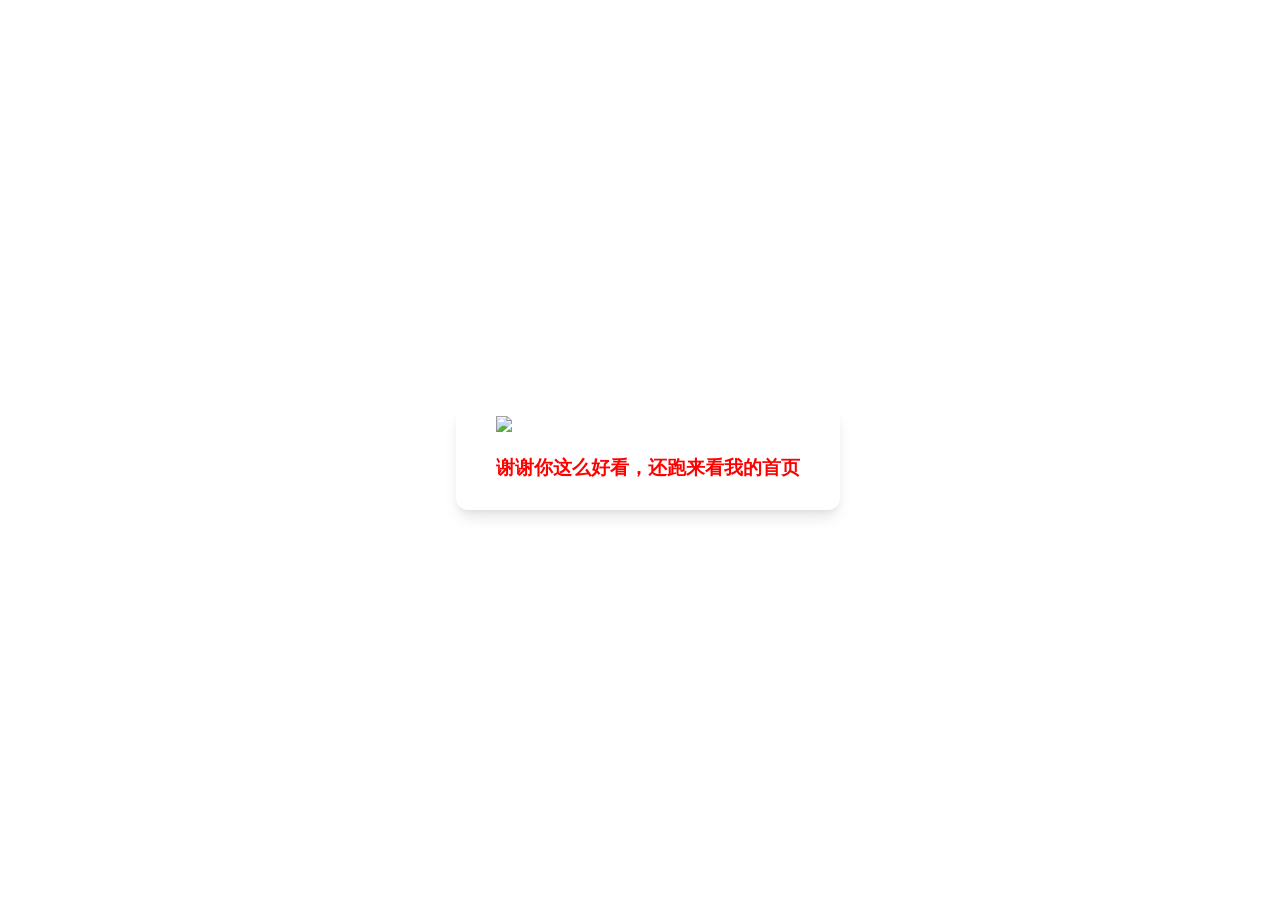
==== commit c91bb19e: "独角兽出来了" ====
--- a/index2.html
+++ b/index2.html
@@ -1,98 +1,22 @@
 <!DOCTYPE html>
-<html>
-
-<head>
-	<meta charset="UTF-8" />
-	<meta http-equiv="X-UA-Compatible" content="IE=edge">
-	<meta name="viewport" content="width=device-width, initial-scale=1">
-	<title>粥蛋动物园</title>
-	<meta name="description" content="Demo 2 for the tutorial on how to animate SVG animals using only CSS (SCSS)" />
-	<meta name="keywords" content="animated animals, css, scss, squigglevision, svg, husky, web design" />
-	<meta name="author" content="David Khourshid for Codrops" />
-	<link rel="shortcut icon" href="favicon.svg">
-	<link href='https://fonts.googleapis.com/css?family=Freckle+Face' rel='stylesheet' type='text/css'>
-	<link rel="stylesheet" type="text/css" href="css/normalize.css" />
-	<link rel="stylesheet" type="text/css" href="css/demo.css" />
-	<link rel="stylesheet" type="text/css" href="css/fox.css" />
-	<!--[if IE]>
-			<script src="http://html5shiv.googlecode.com/svn/trunk/html5.js"></script>
-		<![endif]-->
-</head>
-
-<body class="demo-fox">
-	<div class="container">
-		<header class="codrops-header">
-			<h1>Lovely Fox</h1>
-			<nav class="codrops-demos">
-				<a href="index.html" title="Alex the CSS Husky"><img src="img/link-husky.png"
-						alt="Alex the Husky" /></a>
-				<a class="current-demo" href="index2.html" title="Felix the CSS/SVG Fox"><img src="img/link-fox.png"
-						alt="Felix the Fox" /></a>
-			</nav>
-		</header>
-		<div class="content content--fox">
-			<div class="fox">
-				<div class="fox-body">
-					<div class="fox-front-leg"></div>
-					<div class="fox-front-leg"></div>
-				</div>
-				<div class="fox-head">
-					<div class="fox-face">
-						<div class="fox-ears">
-							<div class="fox-ear"></div>
-							<div class="fox-ear"></div>
-						</div>
-						<div class="fox-skull"></div>
-						<div class="fox-front"></div>
-						<div class="fox-eyes"></div>
-						<div class="fox-nose"></div>
-					</div>
-				</div>
-				<div class="fox-tail">
-					<div class="fox-tail">
-						<div class="fox-tail">
-							<div class="fox-tail">
-								<div class="fox-tail">
-									<div class="fox-tail">
-										<div class="fox-tail">
-										</div>
-									</div>
-								</div>
-							</div>
-						</div>
-					</div>
-				</div>
-			</div>
-			<svg xmlns="http://www.w3.org/2000/svg" version="1.1" style="display:none">
-				<defs>
-					<filter id="squiggly-0">
-						<feTurbulence id="turbulence" baseFrequency="0.02" numOctaves="3" result="noise" seed="0" />
-						<feDisplacementMap id="displacement" in="SourceGraphic" in2="noise" scale="2" />
-					</filter>
-					<filter id="squiggly-1">
-						<feTurbulence id="turbulence" baseFrequency="0.02" numOctaves="3" result="noise" seed="1" />
-						<feDisplacementMap in="SourceGraphic" in2="noise" scale="3" />
-					</filter>
-					<filter id="squiggly-2">
-						<feTurbulence id="turbulence" baseFrequency="0.02" numOctaves="3" result="noise" seed="2" />
-						<feDisplacementMap in="SourceGraphic" in2="noise" scale="2" />
-					</filter>
-					<filter id="squiggly-3">
-						<feTurbulence id="turbulence" baseFrequency="0.02" numOctaves="3" result="noise" seed="3" />
-						<feDisplacementMap in="SourceGraphic" in2="noise" scale="3" />
-					</filter>
-					<filter id="squiggly-4">
-						<feTurbulence id="turbulence" baseFrequency="0.02" numOctaves="3" result="noise" seed="4" />
-						<feDisplacementMap in="SourceGraphic" in2="noise" scale="1" />
-					</filter>
-				</defs>
-			</svg>
-		</div><!-- /content -->
-	</div><!-- /container -->
-	<div style="text-align:center;clear:both">
-		<script src="/gg_bd_ad_720x90.js" type="text/javascript"></script>
-		<script src="/follow.js" type="text/javascript"></script>
-	</div>
-</body>
-
+<html lang="zh-cn">
+  <head>
+    <meta charset="UTF-8" />
+    <meta http-equiv="X-UA-Compatible" content="IE=edge" />
+    <meta name="viewport" content="width=device-width, initial-scale=1.0" />
+    <title>是你的粥蛋呀</title>
+    <link rel="shortcut icon" href="favicon.svg" />
+    <link rel="stylesheet" href="./index.css">
+  </head>
+  <body>
+    <div>
+      <img src="https://cdn.pixabay.com/photo/2019/12/29/02/33/snow-4726119_1280.jpg"/>
+    </div>
+    <div>
+        <div id="main_card_box">
+          <img id="pic_unicorn" src="https://cdn.pixabay.com/photo/2021/01/22/09/01/unicorn-5939500_960_720.png">
+          <h3 style="text-align: center;">谢谢你这么好看，还跑来看我的首页</h3>
+        </div>
+    </div>
+  </body>
 </html>
--- a/index.css
+++ b/index.css
@@ -0,0 +1,29 @@
+@import url("https://cdn.bootcdn.net/ajax/libs/normalize/8.0.1/normalize.min.css");
+
+body {
+  position: relative;
+}
+
+body > div {
+  color: red;
+  position: absolute;
+  height: 100vh;
+  width: 100vw;
+  overflow: hidden;
+  display: flex;
+  align-items: center;
+  justify-content: center;
+}
+
+#main_card_box {
+  background-color: white;
+  padding: 10px 40px;
+  border-radius: 0.75rem;
+  box-shadow: 0 10px 15px -3px rgba(0, 0, 0, 0.1),
+    0 4px 6px -2px rgba(0, 0, 0, 0.05);
+}
+
+#pic_unicorn {
+  width: 70vw;
+  max-width: 400px;
+}
